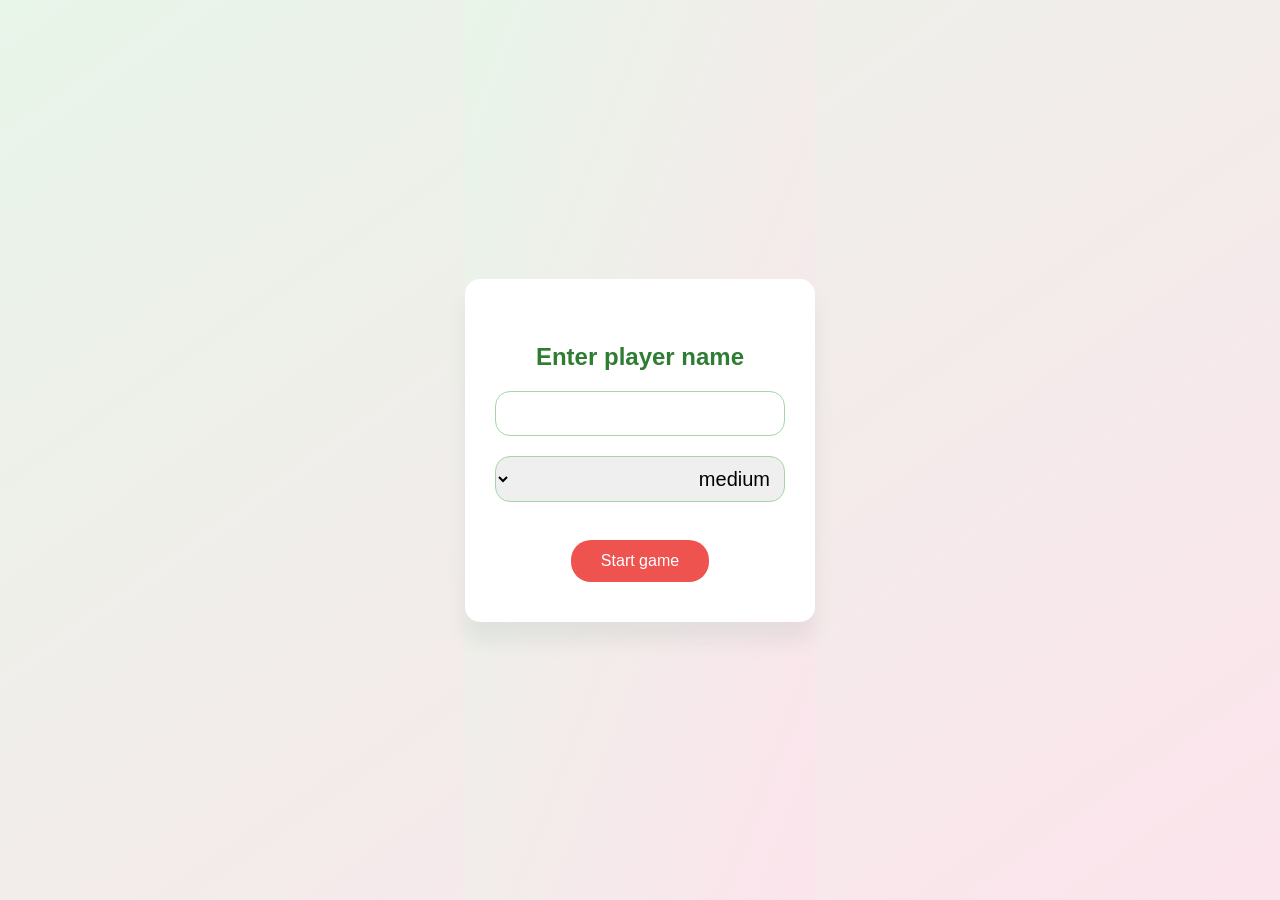
==== index.html @ 010b3774 "A complete introduction to the snake game in JS, HTML, CSS programming languages" ====
<!DOCTYPE html>
<html lang="he">

<head>
    <link rel="stylesheet" href="./‏css/index.css">
    <meta charset="UTF-8">
    <title>Game entry</title>

</head>

<body>
    <form id="loginForm">
        <h3>Enter player name</h3>
        <input type="text" id="username" required>
        <select id="difficultySelect">
            <option value="easy">easy</option>
            <option value="medium" selected>medium</option>
            <option value="hard">hard</option>
          </select>
        <br><br>
        <button type="submit">Start game</button>
    </form>
    <script src="./js/index.js" type="text/javascript"></script>
</body>

</html>
---- ‏css/index.css ----
body,
html {
  margin: 0;
  height: 100%;
  display: flex;
  justify-content: center;
  align-items: center;
  direction: rtl;
  font-family: Arial, sans-serif;
  background: linear-gradient(to bottom right, #e8f5e9, #fce4ec);
  text-align: center;
  box-sizing: border-box;
}

form {
  background-color: #ffffff;
  padding: 40px 30px;
  border-radius: 15px;
  box-shadow: 0 19px 19px rgba(79, 126, 109, 0.1);
  min-width: 280px;
  width: 90vw;
  max-width: 350px;
  box-sizing: border-box;
}

form h3 {
  color: #2e7d32;
  margin-bottom: 20px;
  font-size: 1.5em;
  user-select: none;
}

input[type="text"],
select {
  padding: 10px;
  width: 100%;
  border: 1.5px solid #a5d6a7;
  border-radius: 15px;
  outline: none;
  font-size: 20px;
  margin-bottom: 20px;
  transition: border-color 0.3s ease;
  box-sizing: border-box;
}

input[type="text"]:focus {
  border-color: #66bb6a;
  box-shadow: 0 0 5px #66bb6a;
}

button {
  background-color: #ef5350;
  color: white;
  border: none;
  padding: 12px 30px;
  font-size: 16px;
  border-radius: 20px;
  cursor: pointer;
  transition: background-color 0.3s ease, box-shadow 0.3s ease;
  user-select: none;
}

button:hover {
  background-color: #c62828;
  box-shadow: 0 4px 8px rgba(198, 60, 60, 0.5);
}

@media (max-width: 480px) {
  form {
    width: 90%;
    padding: 20px;
  }

  button {
    width: 100%;
    padding: 14px 0;
  }
}
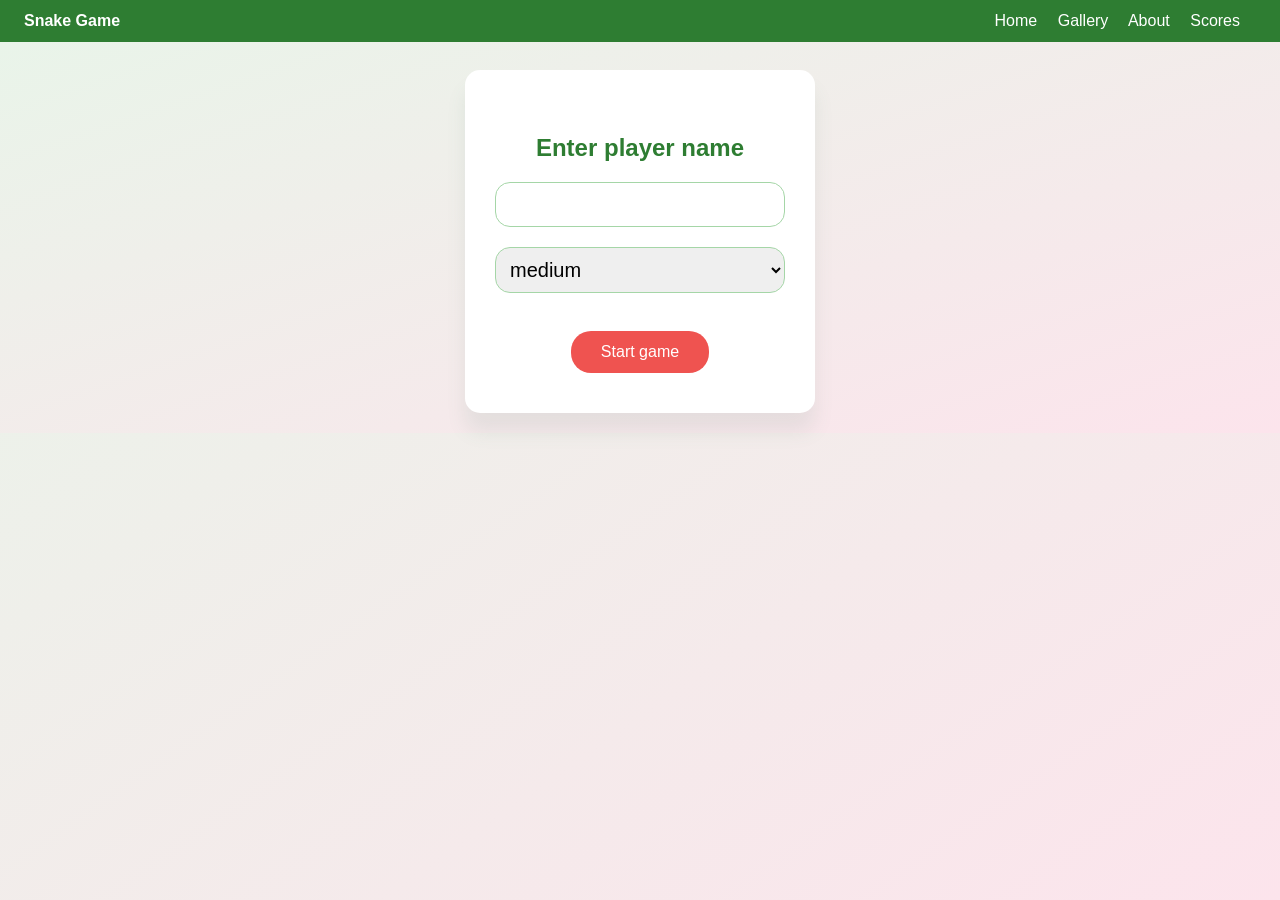
==== commit 8b1ea196: "add galery, about and fix" ====
--- a/index.html
+++ b/index.html
@@ -1,26 +1,78 @@
 <!DOCTYPE html>
+
 <html lang="he">
 
+
+
 <head>
+
+    <link rel="stylesheet" href="./‏css/nav.css">
+
     <link rel="stylesheet" href="./‏css/index.css">
+
     <meta charset="UTF-8">
+    <meta name="viewport" content="width=device-width, initial-scale=1.0">
     <title>Game entry</title>
 
 </head>
 
+
+
 <body>
-    <form id="loginForm">
-        <h3>Enter player name</h3>
-        <input type="text" id="username" required>
-        <select id="difficultySelect">
-            <option value="easy">easy</option>
-            <option value="medium" selected>medium</option>
-            <option value="hard">hard</option>
-          </select>
-        <br><br>
-        <button type="submit">Start game</button>
-    </form>
+
+    <header class="site-header">
+
+        <span class="site-logo">Snake Game</span>
+        <input type="checkbox" id="navToggle" class="nav-toggle">
+        <label for="navToggle" class="nav-burger">&#9776;</label>
+        <nav class="site-nav">
+
+            <a href="index.html">Home</a>
+
+            <a href="html/gallery.html">Gallery</a>
+
+            <a href="html/about.html">About</a>
+
+            <a href="html/scorch.html">Scores</a>
+
+        </nav>
+
+    </header>
+
+
+
+    <main class="page-content">
+
+        <form id="loginForm">
+
+            <h3>Enter player name</h3>
+
+            <input type="text" id="username" required>
+
+            <select id="difficultySelect">
+
+                <option value="easy">easy</option>
+
+                <option value="medium" selected>medium</option>
+
+                <option value="hard">hard</option>
+
+            </select>
+
+            <br><br>
+
+            <button type="submit">Start game</button>
+
+        </form>
+
+    </main>
+
     <script src="./js/index.js" type="text/javascript"></script>
+
 </body>
 
-</html>+
+
+</html>
+
+
--- a/‏css/nav.css
+++ b/‏css/nav.css
@@ -0,0 +1,69 @@
+.site-header {
+  position: fixed;
+  top: 0;
+  left: 0;
+  right: 0;
+  z-index: 2000;
+  display: flex;
+  justify-content: space-between;
+  align-items: center;
+  padding: 12px 24px;
+  background: #2e7d32;
+}
+
+.site-logo {
+  color: #fff;
+  font-weight: bold;
+}
+
+.site-nav a {
+  color: #fff;
+  text-decoration: none;
+  margin-right: 16px;
+}
+
+.nav-toggle { display: none; }
+
+.nav-burger {
+  display: none;
+  color: #fff;
+  font-size: 28px;
+  cursor: pointer;
+  line-height: 1;
+  user-select: none;
+}
+
+.page-content {
+  width: 100%;
+  flex: 1;
+  display: flex;
+  justify-content: center;
+  align-items: center;
+  padding: 70px 12px 20px;
+  box-sizing: border-box;
+}
+
+@media (max-width: 768px) {
+  .site-header { padding: 10px 14px; }
+  .site-nav a { display: none; }
+  .nav-burger { display: block; }
+  .site-nav {
+    display: none;
+    position: absolute;
+    top: 100%;
+    left: 0;
+    right: 0;
+    background: #2e7d32;
+    flex-direction: column;
+    box-shadow: 0 4px 8px rgba(0, 0, 0, 0.2);
+  }
+  .nav-toggle:checked ~ .site-nav { display: flex; }
+  .nav-toggle:checked ~ .site-nav a {
+    display: block;
+    margin: 0;
+    padding: 12px;
+    border-top: 1px solid rgba(255, 255, 255, 0.15);
+    text-align: center;
+  }
+  .page-content { padding-top: 58px; }
+}
--- a/‏css/index.css
+++ b/‏css/index.css
@@ -1,11 +1,10 @@
 body,
 html {
   margin: 0;
-  height: 100%;
+  min-height: 100%;
   display: flex;
-  justify-content: center;
-  align-items: center;
-  direction: rtl;
+  flex-direction: column;
+  direction: ltr;
   font-family: Arial, sans-serif;
   background: linear-gradient(to bottom right, #e8f5e9, #fce4ec);
   text-align: center;
